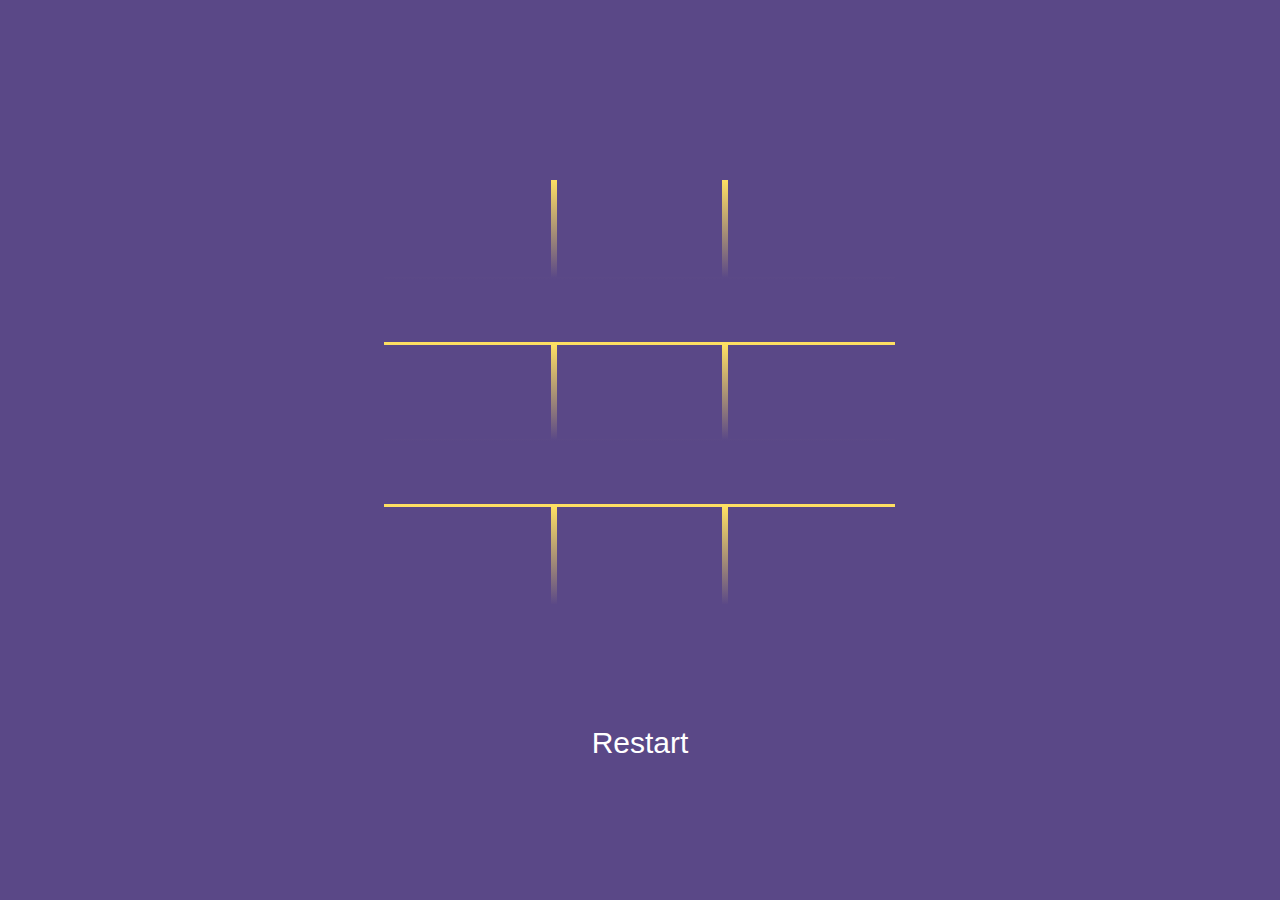
==== index.html @ 68f2fbbb "Update and rename TicTac.html to index.html" ====
<!DOCTYPE html>
<html lang="en">
<head>
    <meta charset="UTF-8">
    <meta name="viewport" content="width=device-width, initial-scale=1.0">
    <link rel="stylesheet" href="TicTac.css">
    <title>Document</title>
</head>
<body>
    <div class="result"></div>

    <section class="container">
        <div>
            <div class="cells"></div>
            <div class="cells"></div>
            <div class="cells"></div>
            <div class="cells"></div>
            <div class="cells"></div>
            <div class="cells"></div>
            <div class="cells"></div>
            <div class="cells"></div>
            <div class="cells"></div>
        </div>

        <button class="buttonRemove">Restart</button>
    </section>

    <script src="TicTac.js"></script>
</body>
</html>
---- TicTac.css ----
* {
    margin: 0;
    padding: 0;
    box-sizing: border-box;
    font-family: 'Franklin Gothic Medium', 'Arial Narrow', Arial, sans-serif;
    font-size: 30px;
    color: #fff;
}

body {
    display: flex;
    justify-content: center;
    align-items: center;
    position: relative;

    height: 100vh;
    background: #5a4887;
}

.result {
    text-align: center;
    position: absolute;
    top: -10%;
    left: 0;

    background: #64ff766c;
    width: 100%;
    height: 50px;
}

.animate { animation: animate 1s forwards; }

@keyframes animate {
    100% {
        top: 0;
    }
}

.container {
    display: grid;
    grid-template-rows: 90% 10%;

    width: 40%;
    height: 60%;
}

.cells {
    display: flex;
    justify-content: center;
    align-items: center;

    border: 3px solid transparent;
    border-image: linear-gradient(#ffe062 , #5a4887);
    border-image-slice: 1;
    height: 100px;
    cursor: pointer;
    color: #ffe062;
}

.cells:nth-child(1),
.cells:nth-child(4),
.cells:nth-child(7) { border-left: none; }

.cells:nth-child(3),
.cells:nth-child(6),
.cells:nth-child(9) { border-right: none; }

.cells:nth-child(7),
.cells:nth-child(8),
.cells:nth-child(9) { border-bottom: none; }

.cells:nth-child(1),
.cells:nth-child(2),
.cells:nth-child(3) { border-top: none; }

.container > div {
    display: grid;
    grid-template-columns: repeat(3, 33.3%);
}

.buttonRemove {
    margin-top: 20px;
    background: none;
    border: none;
    cursor: pointer;
    padding-top: 10px;
    padding-bottom: 53px;
    width: 50%;
    margin-left: 25%;
    margin-top: 50px;

    transition: .3s ease-in;
}

.buttonRemove:hover {
    background: #ffe062;
    color: #5a4887;
    transition: .3s ease-in;
}
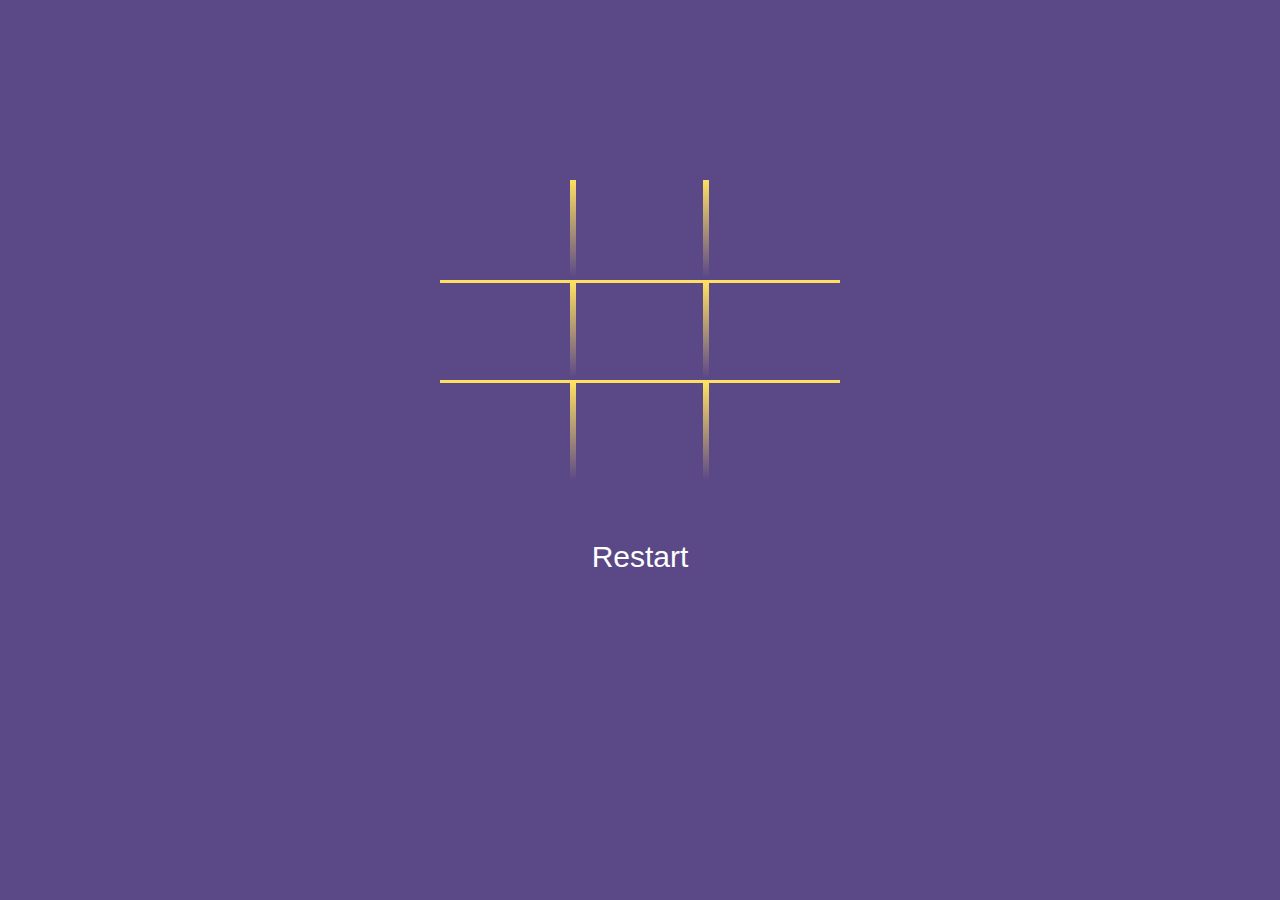
==== commit dbbb90bc: "Update index.html" ====
--- a/index.html
+++ b/index.html
@@ -4,22 +4,23 @@
     <meta charset="UTF-8">
     <meta name="viewport" content="width=device-width, initial-scale=1.0">
     <link rel="stylesheet" href="TicTac.css">
-    <title>Document</title>
+    
+    <title>TicTac-Game</title>
 </head>
 <body>
     <div class="result"></div>
 
     <section class="container">
         <div>
-            <div class="cells"></div>
-            <div class="cells"></div>
-            <div class="cells"></div>
-            <div class="cells"></div>
-            <div class="cells"></div>
-            <div class="cells"></div>
-            <div class="cells"></div>
-            <div class="cells"></div>
-            <div class="cells"></div>
+            <button class="cells"></button>
+            <button class="cells"></button>
+            <button class="cells"></button>
+            <button class="cells"></button>
+            <button class="cells"></button>
+            <button class="cells"></button>
+            <button class="cells"></button>
+            <button class="cells"></button>
+            <button class="cells"></button>
         </div>
 
         <button class="buttonRemove">Restart</button>
--- a/TicTac.css
+++ b/TicTac.css
@@ -20,7 +20,7 @@
 .result {
     text-align: center;
     position: absolute;
-    top: -10%;
+    top: -100px;
     left: 0;
 
     background: #64ff766c;
@@ -37,11 +37,20 @@
 }
 
 .container {
-    display: grid;
-    grid-template-rows: 90% 10%;
+    display: flex;
+    flex-direction: column;
+    align-items: center;
 
-    width: 40%;
+    width: 400px;
     height: 60%;
+
+    & > div { 
+        display: grid;
+        grid-template-columns: repeat(3, 33.3%);
+        grid-template-rows: repeat(3, 33.3%);
+
+        width: 100%; 
+    }
 }
 
 .cells {
@@ -50,13 +59,13 @@
     align-items: center;
 
     border: 3px solid transparent;
+    background: none;
     border-image: linear-gradient(#ffe062 , #5a4887);
     border-image-slice: 1;
     height: 100px;
     cursor: pointer;
     color: #ffe062;
 }
-
 .cells:nth-child(1),
 .cells:nth-child(4),
 .cells:nth-child(7) { border-left: none; }
@@ -73,27 +82,19 @@
 .cells:nth-child(2),
 .cells:nth-child(3) { border-top: none; }
 
-.container > div {
-    display: grid;
-    grid-template-columns: repeat(3, 33.3%);
-}
-
 .buttonRemove {
-    margin-top: 20px;
+    margin-top: 50px;
     background: none;
     border: none;
     cursor: pointer;
-    padding-top: 10px;
-    padding-bottom: 53px;
-    width: 50%;
-    margin-left: 25%;
-    margin-top: 50px;
+    padding: 10px;
+    width: 100%;
 
     transition: .3s ease-in;
+
+    &:hover {
+        background: #ffe062;
+        color: #5a4887;
+        transition: .3s ease-in;
+    }
 }
-
-.buttonRemove:hover {
-    background: #ffe062;
-    color: #5a4887;
-    transition: .3s ease-in;
-}